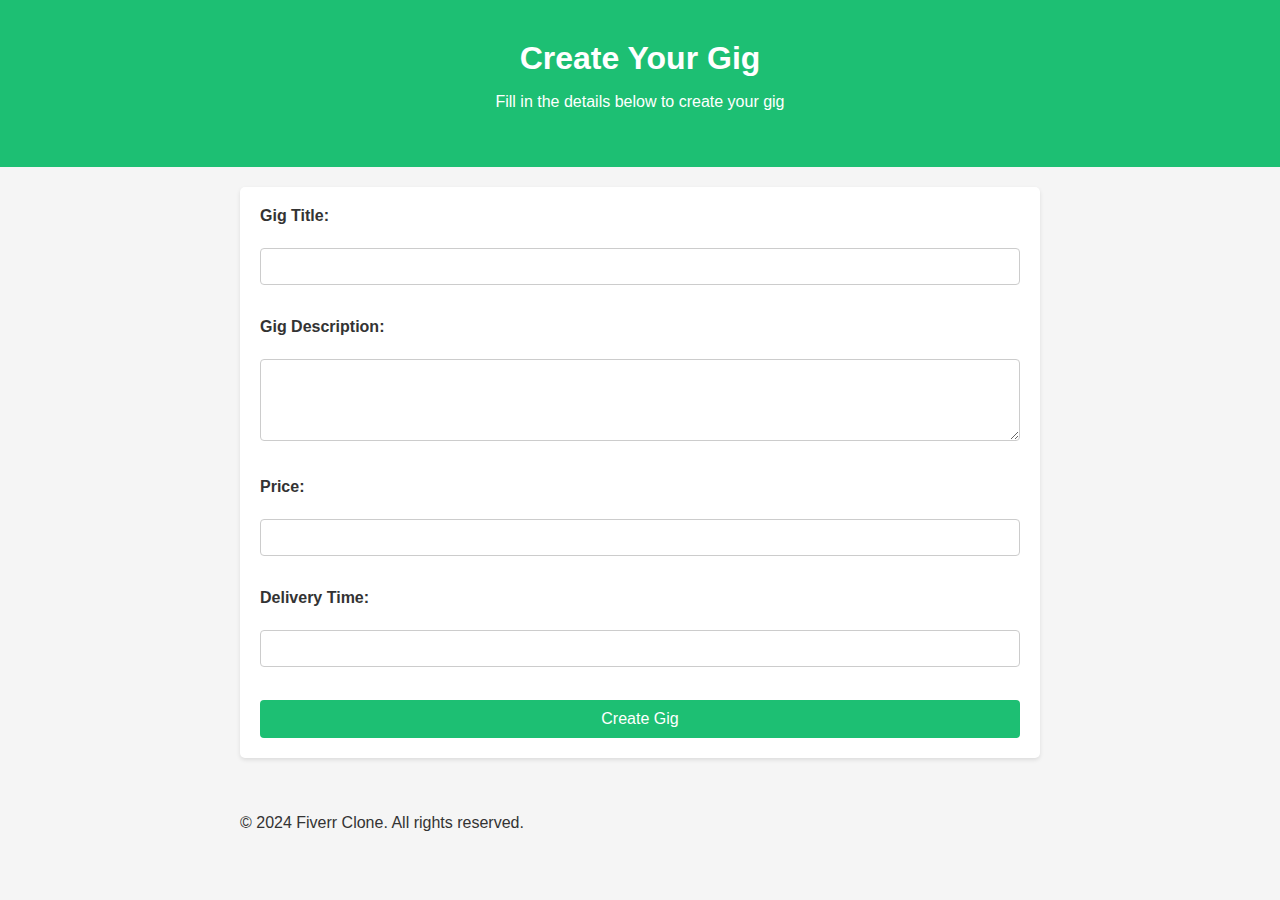
==== post_gig.html @ 34ac168f "The files" ====
<!DOCTYPE html>
<html lang="en">
<head>
    <meta charset="UTF-8">
    <meta name="viewport" content="width=device-width, initial-scale=1.0">
    <title>Create Your Gig - Fiverr Clone</title>
    <link rel="stylesheet" href="styles.css">
    <style>
        body {
            font-family: Arial, sans-serif;
            margin: 0;
            padding: 0;
            background-color: #f5f5f5;
            color: #333;
        }

        .container {
            max-width: 800px;
            margin: 0 auto;
            padding: 20px;
        }

        header {
            background-color: #1dbf73;
            color: #fff;
            padding: 20px 0;
            text-align: center;
        }

        header h1 {
            margin: 0;
        }

        form {
            background-color: #fff;
            padding: 20px;
            border-radius: 5px;
            box-shadow: 0 2px 4px rgba(0, 0, 0, 0.1);
        }

        form label {
            display: block;
            margin-bottom: 5px;
            font-weight: bold;
        }

        form input[type="text"],
        form textarea {
            width: 100%;
            padding: 10px;
            margin-bottom: 15px;
            border: 1px solid #ccc;
            border-radius: 4px;
            box-sizing: border-box;
        }

        form textarea {
            resize: vertical;
        }

        form button[type="submit"] {
            display: block;
            width: 100%;
            padding: 10px;
            background-color: #1dbf73;
            color: #fff;
            border: none;
            border-radius: 4px;
            cursor: pointer;
            font-size: 16px;
        }

        form button[type="submit"]:hover {
            background-color: #0e9e5f;
        }

    </style>
</head>
<body>
    <header>
        <div class="container">
            <h1>Create Your Gig</h1>
            <p>Fill in the details below to create your gig</p>
        </div>
    </header>
    <div class="container">
        <!-- Gig creation form -->
        <form>
            <label for="gigTitle">Gig Title:</label><br>
            <input type="text" id="gigTitle" name="gigTitle"><br><br>
            <label for="gigDescription">Gig Description:</label><br>
            <textarea id="gigDescription" name="gigDescription" rows="4"></textarea><br><br>
            <label for="gigPrice">Price:</label><br>
            <input type="text" id="gigPrice" name="gigPrice"><br><br>
            <label for="deliveryTime">Delivery Time:</label><br>
            <input type="text" id="deliveryTime" name="deliveryTime"><br><br>
            <button type="submit">Create Gig</button>
        </form>
    </div>
    <footer>
        <div class="container">
            <p>&copy; 2024 Fiverr Clone. All rights reserved.</p>
        </div>
    </footer>
</body>
</html>
---- styles.css ----
/* Global styles */
body {
    font-family: Arial, sans-serif;
    margin: 0;
    padding: 0;
    background-color: #f0f0f0;
    color: #333;
}
.container {
    max-width: 1200px;
    margin: 0 auto;
    padding: 20px;
}
/* Header styles */
header {
    background-color: #1dbf73;
    color: #fff;
    padding: 10px 0;
    text-align: center;
}
header h1 {
    margin: 0;
}
/* Navigation styles */
nav {
    background-color: #1dbf73; /* Change background color */
    color: #fff;
    padding: 10px 0;
    text-align: center;
}
nav .container {
    display: flex; /* Make container flex */
    align-items: center;
    justify-content: space-between;
}
.logo {
    font-size: 1.5em;
    font-weight: bold;
}
.menu-toggle {
    display: none; /* Hide menu toggle by default */
    font-size: 1.5em;
    cursor: pointer;
}
.menu {
    display: flex;
    list-style-type: none;
    padding: 0;
    margin: 0;
}
.menu li {
    margin-right: 20px;
}
.menu li:last-child {
    margin-right: 0;
}
.menu a {
    color: #fff;
    text-decoration: none;
    font-weight: bold;
}
/* Media query for smaller screens */
@media screen and (max-width: 768px) {
    .menu {
        display: none;
        flex-direction: column;
        background-color: #1dbf73;
        position: absolute;
        top: 60px;
        left: 0;
        width: 100%;
        text-align: center;
    }
    .menu li {
        margin-right: 0;
        margin-bottom: 10px;
    }
    .menu-toggle {
        display: block; /* Show menu toggle for smaller screens */
        position: absolute;
        top: 20px;
        right: 20px;
    }
}
/* Additional styles specific to this page */
.section {
    margin-bottom: 50px;
}
.section-title {
    font-size: 24px;
    margin-bottom: 20px;
    color: #333;
}
.service {
    background-color: #fff;
    padding: 20px;
    border-radius: 5px;
    box-shadow: 0 2px 4px rgba(0, 0, 0, 0.1);
    margin-bottom: 20px;
}
.service h3 {
    margin-top: 0;
    color: #1dbf73;
}
.service p {
    margin-bottom: 0;
}
.service-button {
    background-color: #1dbf73;
    color: #fff;
    border: none;
    border-radius: 5px;
    padding: 10px 20px;
    cursor: pointer;
    font-size: 16px;
    transition: background-color 0.3s;
}
.service-button:hover {
    background-color: #0e9e5f;
}
.testimonial {
    background-color: #f9f9f9;
    padding: 20px;
    border-radius: 5px;
    box-shadow: 0 2px 4px rgba(0, 0, 0, 0.1);
    margin-bottom: 20px;
}
.testimonial p {
    margin-bottom: 10px;
}
.testimonial-author {
    font-style: italic;
    color: #555;
}
.how-it-works-step {
    display: flex;
    align-items: center;
    margin-bottom: 20px;
}
.how-it-works-step img {
    width: 100px;
    margin-right: 20px;
}
.how-it-works-step-content {
    flex: 1;
}
.how-it-works-step-content h3 {
    margin-top: 0;
}
.how-it-works-step-content p {
    margin-bottom: 10px;
}
.featured-freelancer {
    display: flex;
    align-items: center;
    background-color: #fff;
    padding: 20px;
    border-radius: 5px;
    box-shadow: 0 2px 4px rgba(0, 0, 0, 0.1);
    margin-bottom: 20px;
}
.featured-freelancer img {
    width: 100px;
    margin-right: 20px;
    border-radius: 50%;
}
.featured-freelancer-info {
    flex: 1;
}
.featured-freelancer-info h3 {
    margin-top: 0;
    margin-bottom: 5px;
}
.featured-freelancer-info p {
    margin-bottom: 0;
}
.subscribe-form {
    max-width: 400px;
    margin: 0 auto;
}
.subscribe-form input[type="email"] {
    width: 100%;
    padding: 10px;
    margin-bottom: 10px;
    border: 1px solid #ccc;
    border-radius: 5px;
    box-sizing: border-box;
}
.subscribe-form button[type="submit"] {
    display: block;
    width: 100%;
    padding: 10px;
    background-color: #1dbf73;
    color: #fff;
    border: none;
    border-radius: 5px;
    cursor: pointer;
    font-size: 16px;
    transition: background-color 0.3s;
}
.subscribe-form button[type="submit"]:hover {
    background-color: #0e9e5f;
}
.post-gig-button {
    display: block;
    width: 200px;
    margin: 20px auto;
    padding: 15px 20px;
    background-color: #1dbf73;
    color: #fff;
    text-align: center;
    text-decoration: none;
    border-radius: 5px;
    font-size: 18px;
    font-weight: bold;
    transition: background-color 0.3s;
}
.post-gig-button:hover {
    background-color: #0e9e5f;
}
.about-us {
    background-color: #f9f9f9;
    padding: 20px;
    border-radius: 5px;
    box-shadow: 0 2px 4px rgba(0, 0, 0, 0.1);
    margin-bottom: 20px;
}
.contact {
    background-color: #f9f9f9;
    padding: 20px;
    border-radius: 5px;
    box-shadow: 0 2px 4px rgba(0, 0, 0, 0.1);
    margin-bottom: 20px;
}
/* Add new styles for additional elements */
.contact p {
    margin-bottom: 5px;
}
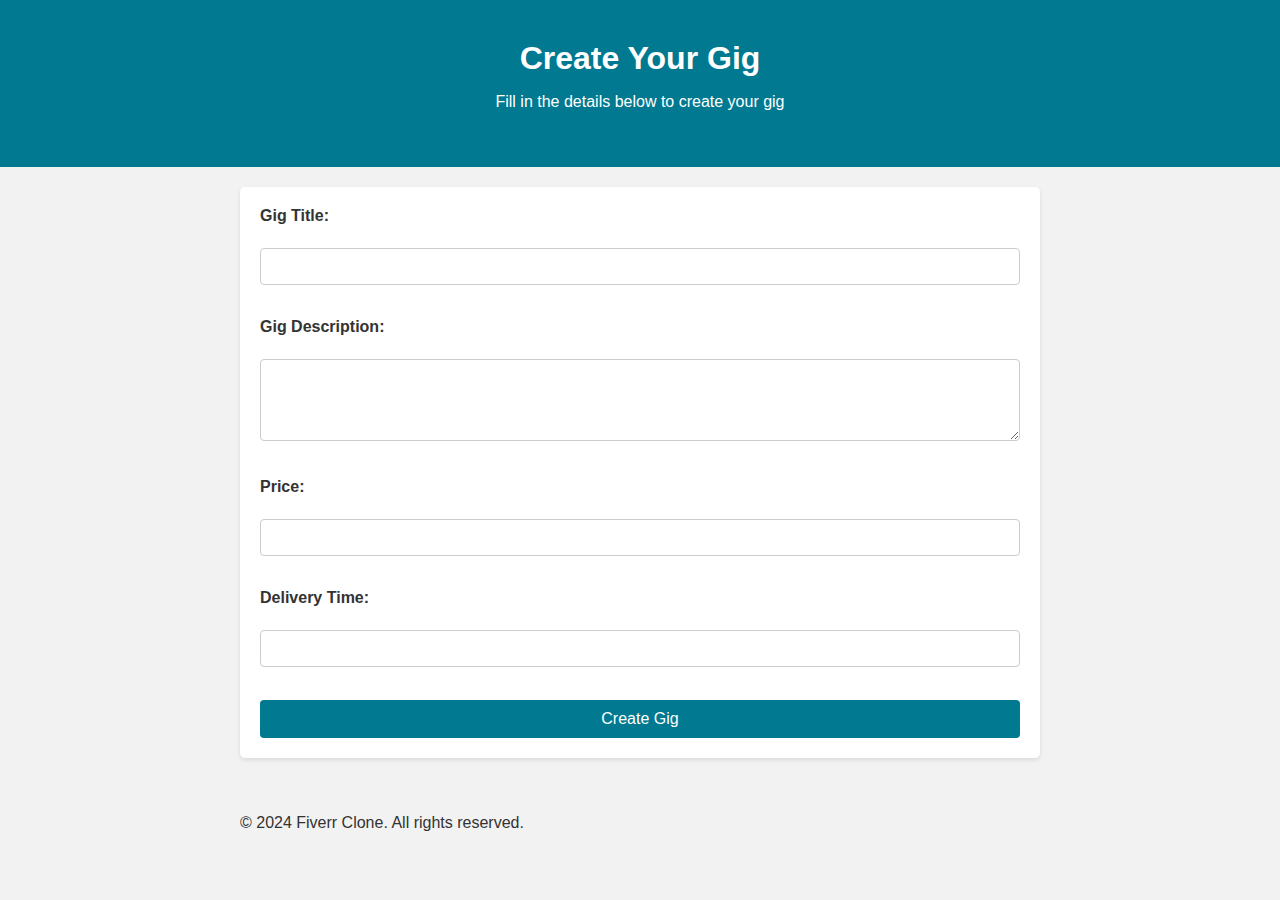
==== commit 906dd553: "v1.1" ====
--- a/post_gig.html
+++ b/post_gig.html
@@ -10,8 +10,8 @@
             font-family: Arial, sans-serif;
             margin: 0;
             padding: 0;
-            background-color: #f5f5f5;
-            color: #333;
+            background-color: #f2f2f2; /* Light Gray background */
+            color: #333333; /* Dark Gray text color */
         }
 
         .container {
@@ -21,7 +21,7 @@
         }
 
         header {
-            background-color: #1dbf73;
+            background-color: #007991; /* Teal Blue */
             color: #fff;
             padding: 20px 0;
             text-align: center;
@@ -62,7 +62,7 @@
             display: block;
             width: 100%;
             padding: 10px;
-            background-color: #1dbf73;
+            background-color: #007991; /* Teal Blue */
             color: #fff;
             border: none;
             border-radius: 4px;
@@ -71,7 +71,7 @@
         }
 
         form button[type="submit"]:hover {
-            background-color: #0e9e5f;
+            background-color: #005e66; /* Darker shade of Teal Blue for hover */
         }
 
     </style>
--- a/styles.css
+++ b/styles.css
@@ -3,8 +3,8 @@
     font-family: Arial, sans-serif;
     margin: 0;
     padding: 0;
-    background-color: #f0f0f0;
-    color: #333;
+    background-color: #f2f2f2; /* Light Gray background */
+    color: #333333; /* Dark Gray text color */
 }
 .container {
     max-width: 1200px;
@@ -13,7 +13,7 @@
 }
 /* Header styles */
 header {
-    background-color: #1dbf73;
+    background-color: #007991; /* Teal Blue */
     color: #fff;
     padding: 10px 0;
     text-align: center;
@@ -23,7 +23,7 @@
 }
 /* Navigation styles */
 nav {
-    background-color: #1dbf73; /* Change background color */
+    background-color: #007991; /* Teal Blue */
     color: #fff;
     padding: 10px 0;
     text-align: center;
@@ -64,7 +64,7 @@
     .menu {
         display: none;
         flex-direction: column;
-        background-color: #1dbf73;
+        background-color: #007991; /* Teal Blue */
         position: absolute;
         top: 60px;
         left: 0;
@@ -89,7 +89,7 @@
 .section-title {
     font-size: 24px;
     margin-bottom: 20px;
-    color: #333;
+    color: #333333; /* Dark Gray text color */
 }
 .service {
     background-color: #fff;
@@ -100,13 +100,13 @@
 }
 .service h3 {
     margin-top: 0;
-    color: #1dbf73;
+    color: #007991; /* Teal Blue */
 }
 .service p {
     margin-bottom: 0;
 }
 .service-button {
-    background-color: #1dbf73;
+    background-color: #007991; /* Teal Blue */
     color: #fff;
     border: none;
     border-radius: 5px;
@@ -116,10 +116,10 @@
     transition: background-color 0.3s;
 }
 .service-button:hover {
-    background-color: #0e9e5f;
+    background-color: #005e66; /* Darker shade of Teal Blue for hover */
 }
 .testimonial {
-    background-color: #f9f9f9;
+    background-color: #fff;
     padding: 20px;
     border-radius: 5px;
     box-shadow: 0 2px 4px rgba(0, 0, 0, 0.1);
@@ -130,7 +130,7 @@
 }
 .testimonial-author {
     font-style: italic;
-    color: #555;
+    color: #555555; /* Dark Gray text color */
 }
 .how-it-works-step {
     display: flex;
@@ -190,7 +190,7 @@
     display: block;
     width: 100%;
     padding: 10px;
-    background-color: #1dbf73;
+    background-color: #007991; /* Teal Blue */
     color: #fff;
     border: none;
     border-radius: 5px;
@@ -199,14 +199,14 @@
     transition: background-color 0.3s;
 }
 .subscribe-form button[type="submit"]:hover {
-    background-color: #0e9e5f;
+    background-color: #005e66; /* Darker shade of Teal Blue for hover */
 }
 .post-gig-button {
     display: block;
     width: 200px;
     margin: 20px auto;
     padding: 15px 20px;
-    background-color: #1dbf73;
+    background-color: #007991; /* Teal Blue */
     color: #fff;
     text-align: center;
     text-decoration: none;
@@ -216,17 +216,17 @@
     transition: background-color 0.3s;
 }
 .post-gig-button:hover {
-    background-color: #0e9e5f;
+    background-color: #005e66; /* Darker shade of Teal Blue for hover */
 }
 .about-us {
-    background-color: #f9f9f9;
+    background-color: #fff;
     padding: 20px;
     border-radius: 5px;
     box-shadow: 0 2px 4px rgba(0, 0, 0, 0.1);
     margin-bottom: 20px;
 }
 .contact {
-    background-color: #f9f9f9;
+    background-color: #fff;
     padding: 20px;
     border-radius: 5px;
     box-shadow: 0 2px 4px rgba(0, 0, 0, 0.1);
